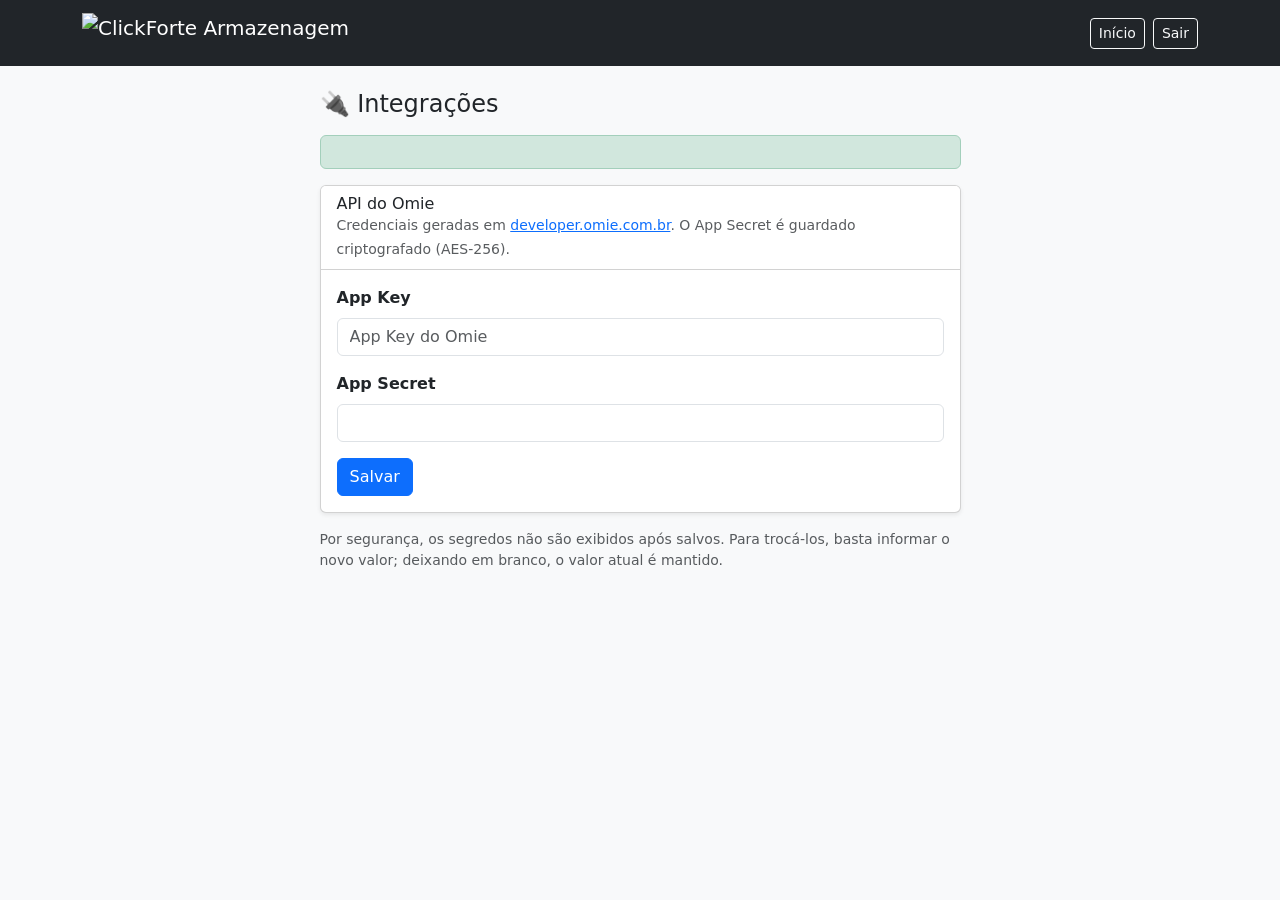
==== src/main/resources/templates/integracoes.html @ 560a2aa2 "Publica codigo inicial do ClickForte Armazem Historico reiniciado para remover credenciais e bancos " ====
<!DOCTYPE html>
<html lang="pt-br" xmlns:th="http://www.thymeleaf.org">
<head>
    <meta charset="UTF-8">
    <meta name="viewport" content="width=device-width, initial-scale=1">
    <title>Integrações — ClickForte</title>
    <link href="https://cdn.jsdelivr.net/npm/bootstrap@5.3.3/dist/css/bootstrap.min.css" rel="stylesheet">
    <link th:href="@{/css/app.css}" rel="stylesheet">
    <script src="https://cdn.jsdelivr.net/npm/@hotwired/turbo@8.0.4/dist/turbo.es2017-umd.min.js"></script>
</head>
<body class="bg-light">
<nav class="navbar navbar-dark bg-dark">
    <div class="container">
        <a class="navbar-brand d-flex align-items-center gap-2 mb-0" th:href="@{/}">
            <img src="https://war-machine.s3.sa-east-1.amazonaws.com/seller/521/logo/96169866-logo-alta-2552x1080.png"
                 alt="ClickForte Armazenagem" height="40">
        </a>
        <div class="d-flex gap-2">
            <a th:href="@{/}" class="btn btn-sm btn-outline-light">Início</a>
            <form th:action="@{/logout}" method="post" data-turbo="false" class="mb-0">
                <button type="submit" class="btn btn-sm btn-outline-light">Sair</button>
            </form>
        </div>
    </div>
</nav>

<div class="container py-4">
    <div class="row justify-content-center">
        <div class="col-12 col-lg-7">

            <h4 class="mb-3">🔌 Integrações</h4>

            <div th:if="${sucesso}" class="alert alert-success" th:text="${sucesso}"></div>

            <div class="card shadow-sm">
                <div class="card-header bg-white">
                    <h6 class="mb-0">API do Omie</h6>
                    <small class="text-muted">
                        Credenciais geradas em
                        <a href="https://developer.omie.com.br/service-list/" target="_blank" rel="noopener">developer.omie.com.br</a>.
                        O App Secret é guardado criptografado (AES-256).
                    </small>
                </div>
                <div class="card-body">
                    <form th:action="@{/integracoes}" method="post" data-turbo="false">
                        <div class="mb-3">
                            <label class="form-label fw-semibold">App Key</label>
                            <input type="text" name="appKey" class="form-control"
                                   th:value="${appKey}" placeholder="App Key do Omie">
                        </div>

                        <div class="mb-3">
                            <label class="form-label fw-semibold">App Secret</label>
                            <input type="password" name="appSecret" class="form-control" autocomplete="new-password"
                                   th:placeholder="${temAppSecret} ? '•••••••• (já configurado — deixe em branco para manter)' : 'Informe o App Secret'">
                        </div>

                        <button type="submit" class="btn btn-primary">Salvar</button>
                    </form>
                </div>
            </div>

            <p class="text-muted small mt-3 mb-0">
                Por segurança, os segredos não são exibidos após salvos. Para trocá-los,
                basta informar o novo valor; deixando em branco, o valor atual é mantido.
            </p>

        </div>
    </div>
</div>
</body>
</html>
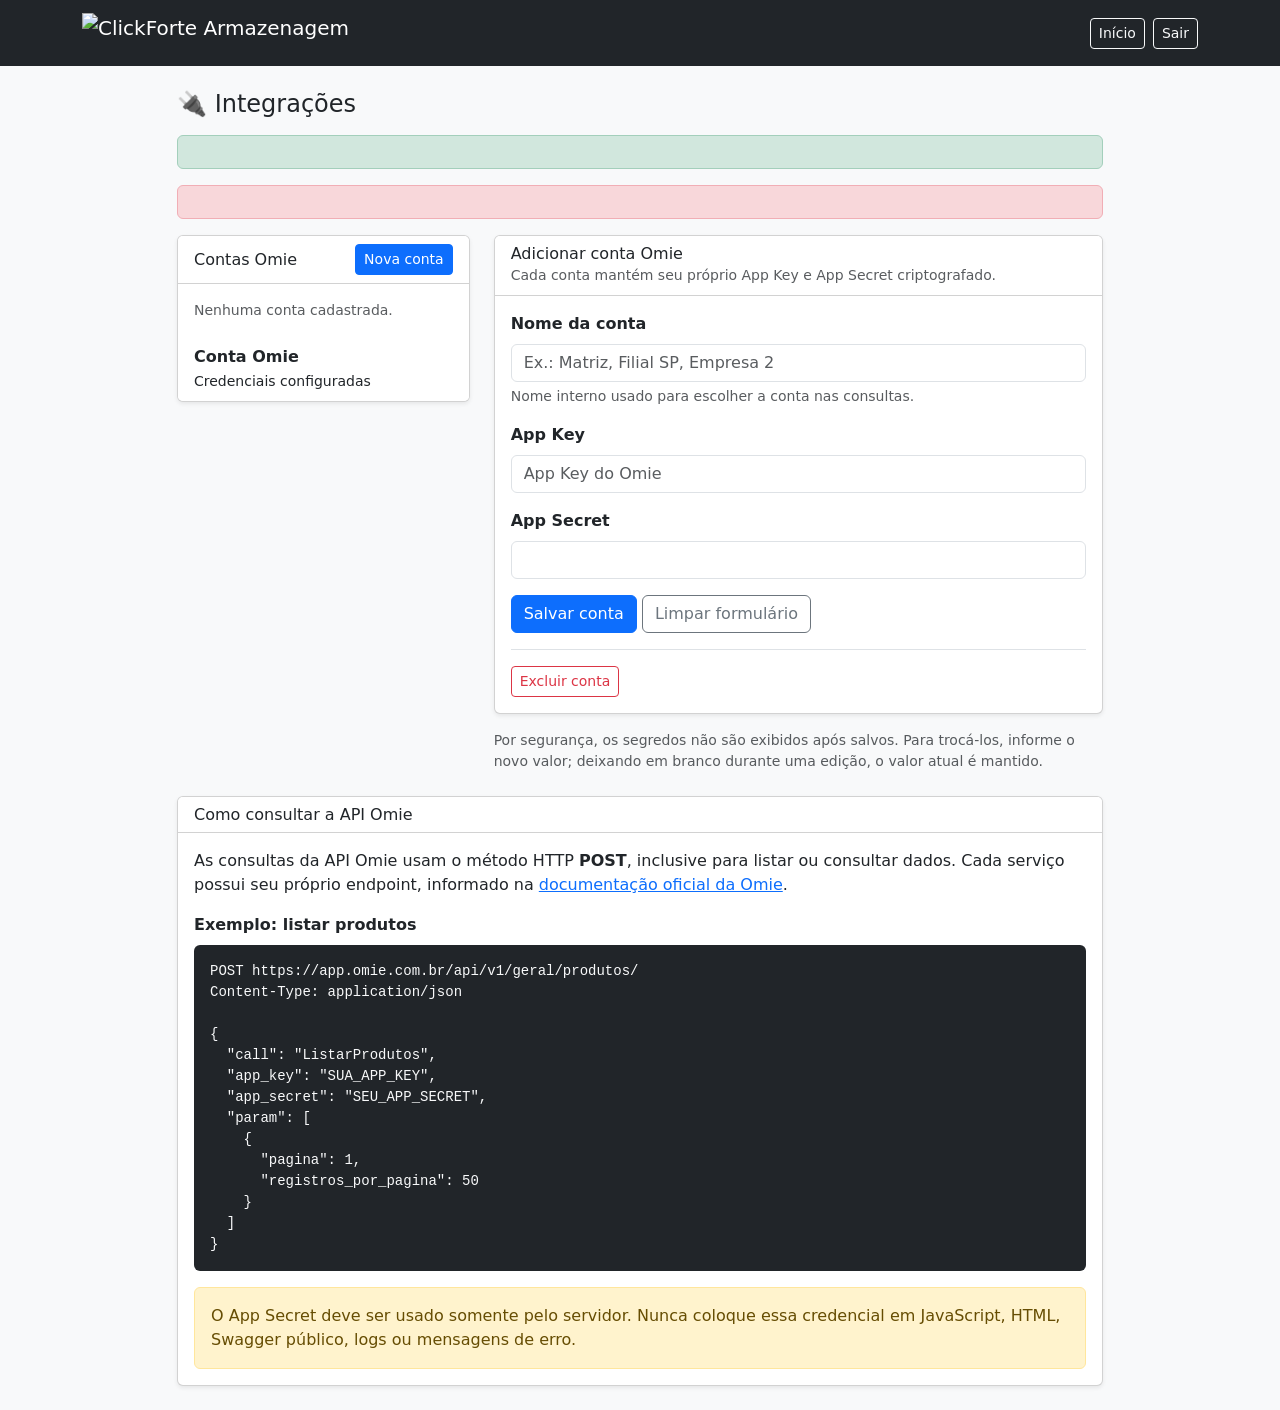
==== commit 5c7043e0: "Suporta multiplas contas Omie e amplia documentacao" ====
--- a/src/main/resources/templates/integracoes.html
+++ b/src/main/resources/templates/integracoes.html
@@ -26,44 +26,125 @@
 
 <div class="container py-4">
     <div class="row justify-content-center">
-        <div class="col-12 col-lg-7">
+        <div class="col-12 col-xl-10">
 
             <h4 class="mb-3">🔌 Integrações</h4>
 
             <div th:if="${sucesso}" class="alert alert-success" th:text="${sucesso}"></div>
+            <div th:if="${erro}" class="alert alert-danger" th:text="${erro}"></div>
 
-            <div class="card shadow-sm">
-                <div class="card-header bg-white">
-                    <h6 class="mb-0">API do Omie</h6>
-                    <small class="text-muted">
-                        Credenciais geradas em
-                        <a href="https://developer.omie.com.br/service-list/" target="_blank" rel="noopener">developer.omie.com.br</a>.
-                        O App Secret é guardado criptografado (AES-256).
-                    </small>
+            <div class="row g-4">
+                <div class="col-lg-4">
+                    <div class="card shadow-sm">
+                        <div class="card-header bg-white d-flex align-items-center justify-content-between gap-2">
+                            <h6 class="mb-0">Contas Omie</h6>
+                            <a th:href="@{/integracoes}" class="btn btn-sm btn-primary">Nova conta</a>
+                        </div>
+                        <div class="list-group list-group-flush">
+                            <div th:if="${#lists.isEmpty(contas)}" class="p-3 text-body-secondary small">
+                                Nenhuma conta cadastrada.
+                            </div>
+                            <a th:each="item : ${contas}"
+                               th:href="@{/integracoes(conta=${item.id})}"
+                               class="list-group-item list-group-item-action"
+                               th:classappend="${conta.id == item.id} ? ' active' : ''">
+                                <div class="fw-semibold" th:text="${item.nome}">Conta Omie</div>
+                                <small th:text="${item.temAppSecret} ? 'Credenciais configuradas' : 'App Secret pendente'">
+                                    Credenciais configuradas
+                                </small>
+                            </a>
+                        </div>
+                    </div>
                 </div>
-                <div class="card-body">
-                    <form th:action="@{/integracoes}" method="post" data-turbo="false">
-                        <div class="mb-3">
-                            <label class="form-label fw-semibold">App Key</label>
-                            <input type="text" name="appKey" class="form-control"
-                                   th:value="${appKey}" placeholder="App Key do Omie">
+
+                <div class="col-lg-8">
+                    <div class="card shadow-sm">
+                        <div class="card-header bg-white">
+                            <h6 class="mb-0" th:text="${conta.id == null} ? 'Adicionar conta Omie' : 'Editar conta Omie'">
+                                Adicionar conta Omie
+                            </h6>
+                            <small class="text-muted">
+                                Cada conta mantém seu próprio App Key e App Secret criptografado.
+                            </small>
                         </div>
+                        <div class="card-body">
+                            <form th:action="@{/integracoes}" method="post" data-turbo="false">
+                                <input type="hidden" name="id" th:value="${conta.id}">
 
-                        <div class="mb-3">
-                            <label class="form-label fw-semibold">App Secret</label>
-                            <input type="password" name="appSecret" class="form-control" autocomplete="new-password"
-                                   th:placeholder="${temAppSecret} ? '•••••••• (já configurado — deixe em branco para manter)' : 'Informe o App Secret'">
+                                <div class="mb-3">
+                                    <label class="form-label fw-semibold">Nome da conta</label>
+                                    <input type="text" name="nome" class="form-control" maxlength="120" required
+                                           th:value="${conta.nome}" placeholder="Ex.: Matriz, Filial SP, Empresa 2">
+                                    <div class="form-text">Nome interno usado para escolher a conta nas consultas.</div>
+                                </div>
+
+                                <div class="mb-3">
+                                    <label class="form-label fw-semibold">App Key</label>
+                                    <input type="text" name="appKey" class="form-control" required
+                                           th:value="${conta.appKey}" placeholder="App Key do Omie">
+                                </div>
+
+                                <div class="mb-3">
+                                    <label class="form-label fw-semibold">App Secret</label>
+                                    <input type="password" name="appSecret" class="form-control"
+                                           autocomplete="new-password" th:required="${!conta.temAppSecret}"
+                                           th:placeholder="${conta.temAppSecret} ? '•••••••• (deixe em branco para manter)' : 'Informe o App Secret'">
+                                </div>
+
+                                <button type="submit" class="btn btn-primary">Salvar conta</button>
+                                <a th:href="@{/integracoes}" class="btn btn-outline-secondary">Limpar formulário</a>
+                            </form>
+
+                            <form th:if="${conta.id != null}" th:action="@{/integracoes/excluir}" method="post"
+                                  data-turbo="false" class="mt-3 pt-3 border-top"
+                                  onsubmit="return confirm('Excluir esta conta Omie e suas credenciais?');">
+                                <input type="hidden" name="id" th:value="${conta.id}">
+                                <button type="submit" class="btn btn-sm btn-outline-danger">Excluir conta</button>
+                            </form>
                         </div>
+                    </div>
 
-                        <button type="submit" class="btn btn-primary">Salvar</button>
-                    </form>
+                    <p class="text-muted small mt-3 mb-0">
+                        Por segurança, os segredos não são exibidos após salvos. Para trocá-los,
+                        informe o novo valor; deixando em branco durante uma edição, o valor atual é mantido.
+                    </p>
                 </div>
             </div>
 
-            <p class="text-muted small mt-3 mb-0">
-                Por segurança, os segredos não são exibidos após salvos. Para trocá-los,
-                basta informar o novo valor; deixando em branco, o valor atual é mantido.
-            </p>
+            <div class="card shadow-sm mt-4">
+                <div class="card-header bg-white">
+                    <h6 class="mb-0">Como consultar a API Omie</h6>
+                </div>
+                <div class="card-body">
+                    <p>
+                        As consultas da API Omie usam o método HTTP <strong>POST</strong>, inclusive para listar
+                        ou consultar dados. Cada serviço possui seu próprio endpoint, informado na
+                        <a href="https://developer.omie.com.br/service-list/"
+                           target="_blank" rel="noopener noreferrer">documentação oficial da Omie</a>.
+                    </p>
+
+                    <p class="mb-2"><strong>Exemplo: listar produtos</strong></p>
+                    <pre class="bg-dark text-light rounded p-3 overflow-auto"><code>POST https://app.omie.com.br/api/v1/geral/produtos/
+Content-Type: application/json
+
+{
+  "call": "ListarProdutos",
+  "app_key": "SUA_APP_KEY",
+  "app_secret": "SEU_APP_SECRET",
+  "param": [
+    {
+      "pagina": 1,
+      "registros_por_pagina": 50
+    }
+  ]
+}</code></pre>
+
+                    <div class="alert alert-warning mb-0" role="alert">
+                        O App Secret deve ser usado somente pelo servidor. Nunca coloque essa credencial em
+                        JavaScript, HTML, Swagger público, logs ou mensagens de erro.
+                    </div>
+                </div>
+            </div>
 
         </div>
     </div>
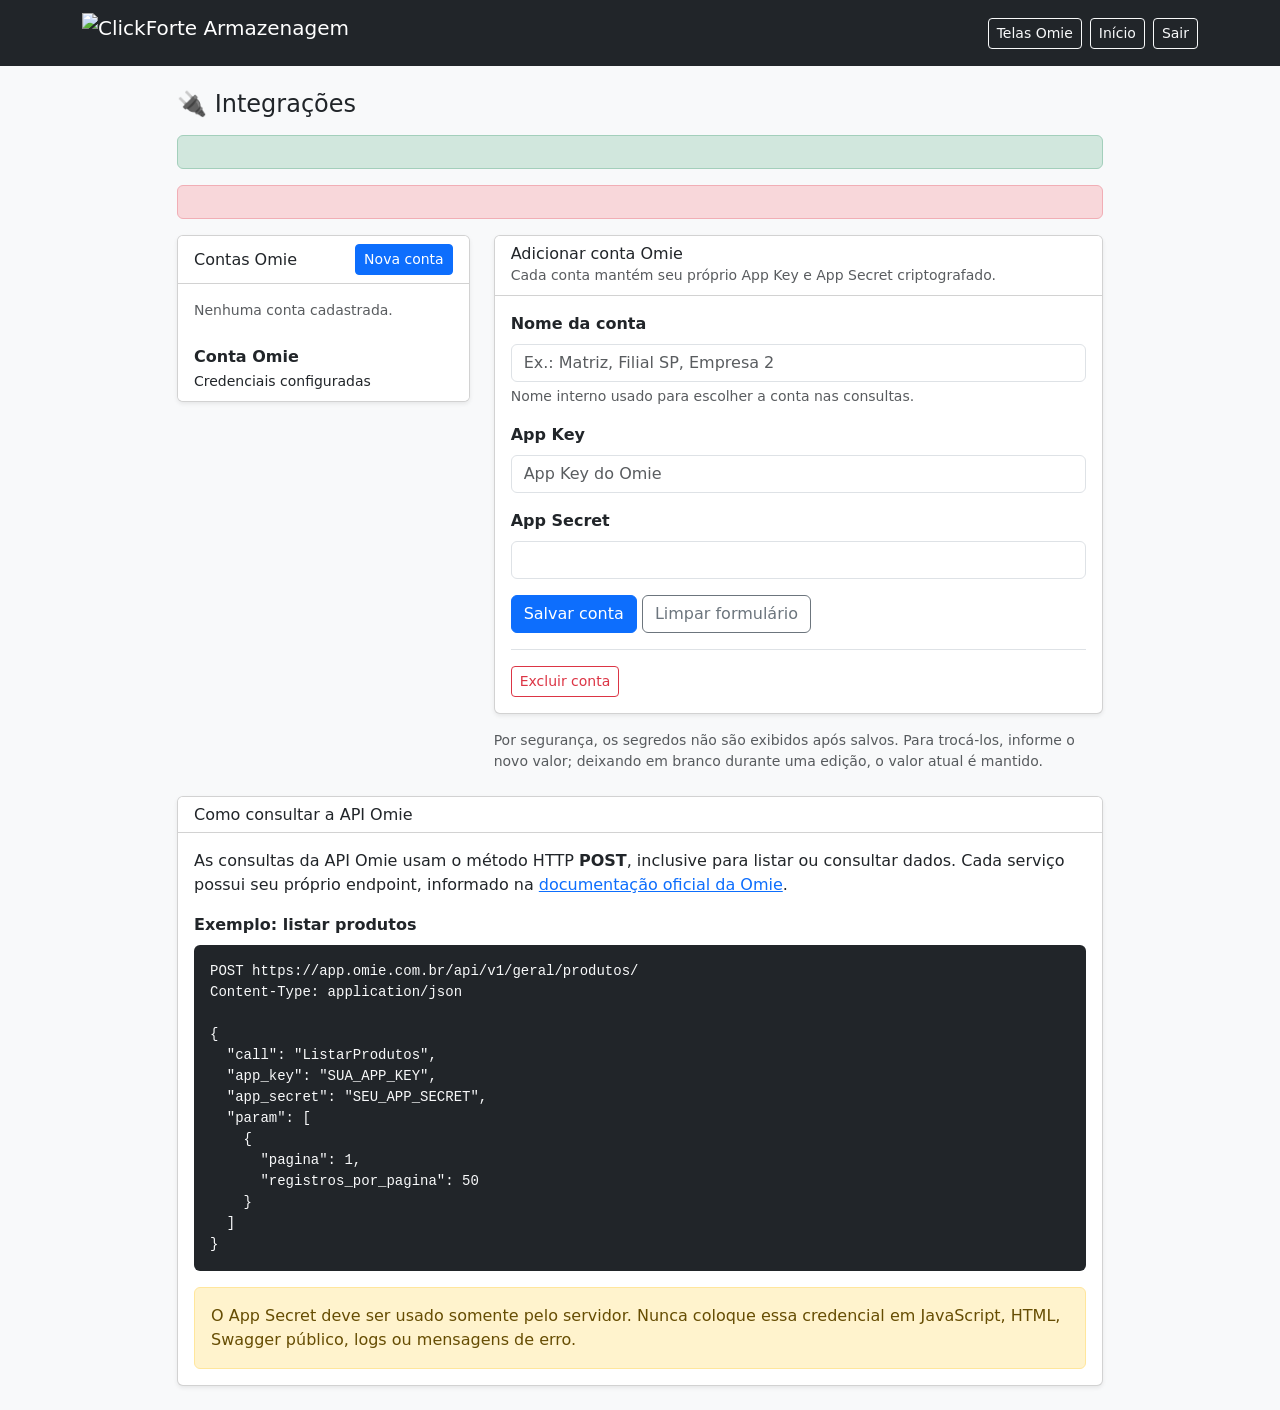
==== commit 587c7b0e: "Adiciona catalogo de telas Omie e ajustes - Novo OmieTelaCatalogo com OmieTela e controller/template" ====
--- a/src/main/resources/templates/integracoes.html
+++ b/src/main/resources/templates/integracoes.html
@@ -16,6 +16,7 @@
                  alt="ClickForte Armazenagem" height="40">
         </a>
         <div class="d-flex gap-2">
+            <a th:href="@{/omie}" class="btn btn-sm btn-outline-light">Telas Omie</a>
             <a th:href="@{/}" class="btn btn-sm btn-outline-light">Início</a>
             <form th:action="@{/logout}" method="post" data-turbo="false" class="mb-0">
                 <button type="submit" class="btn btn-sm btn-outline-light">Sair</button>
